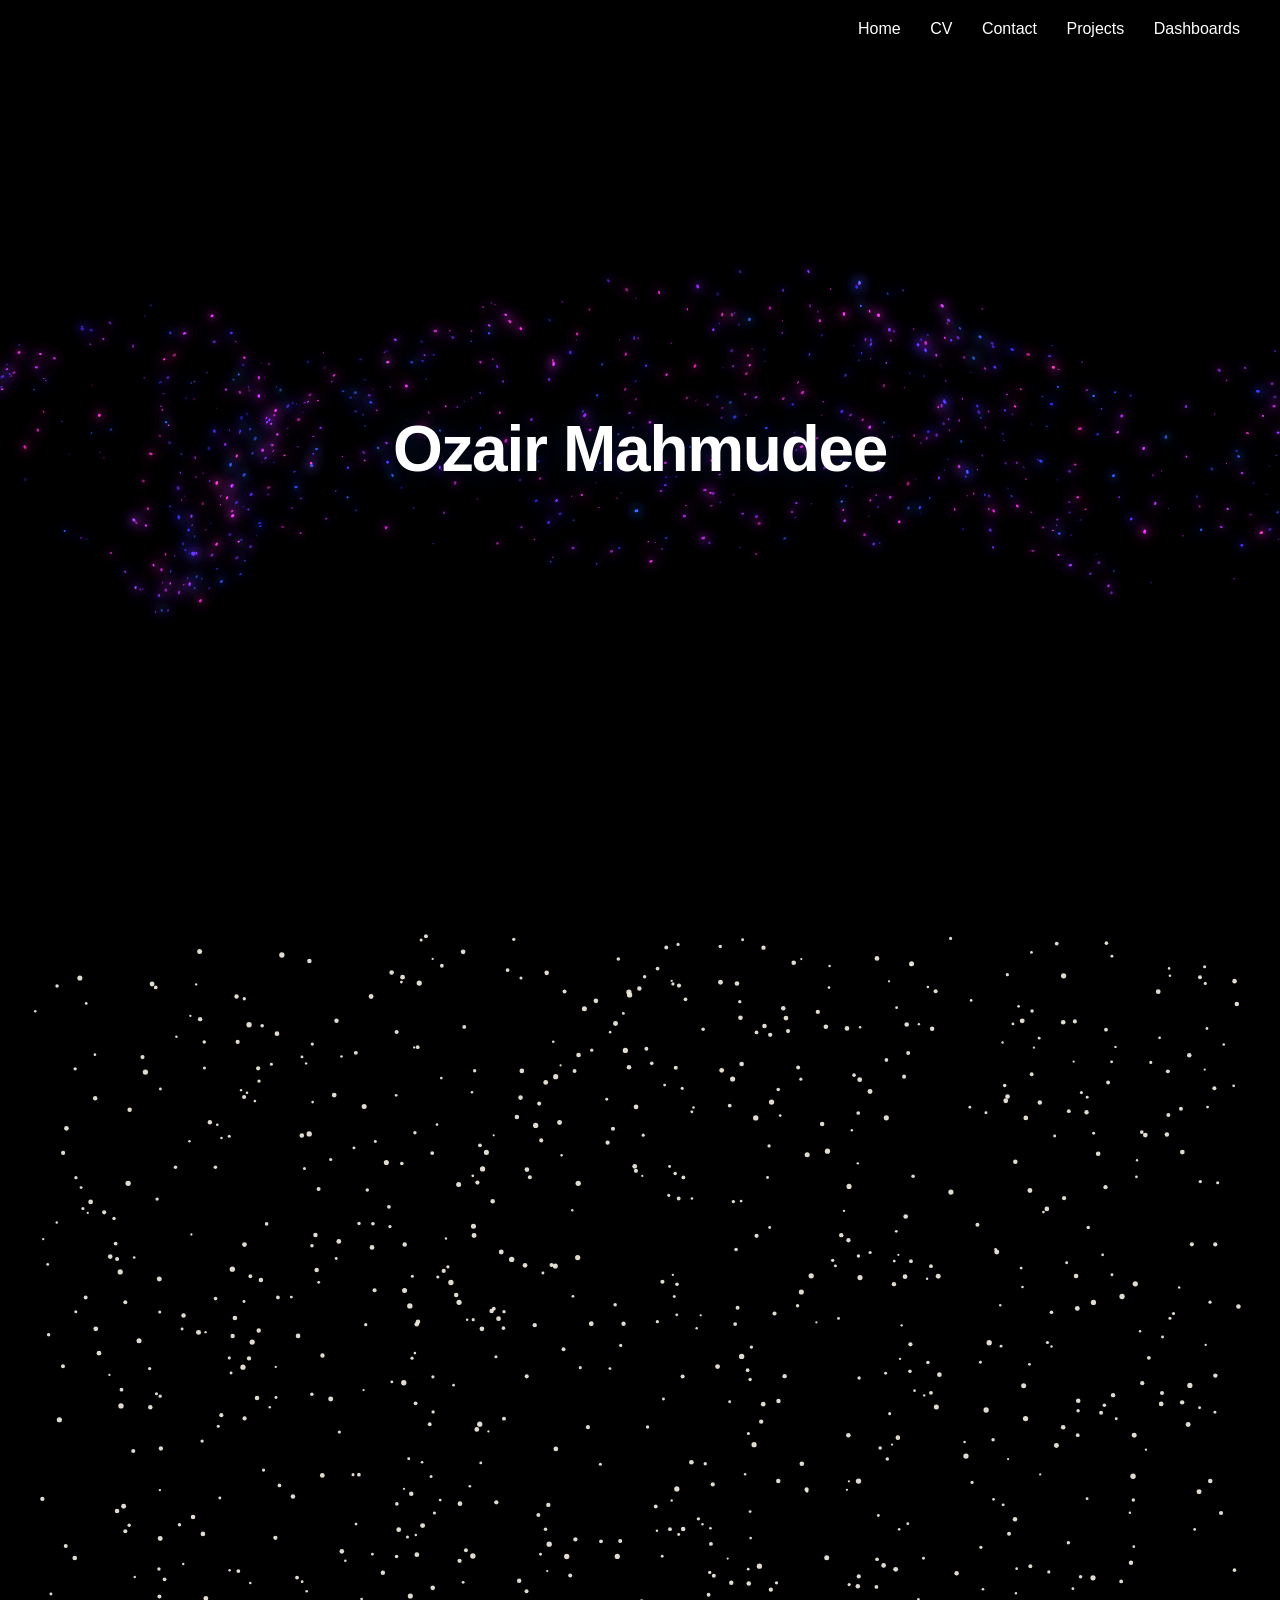
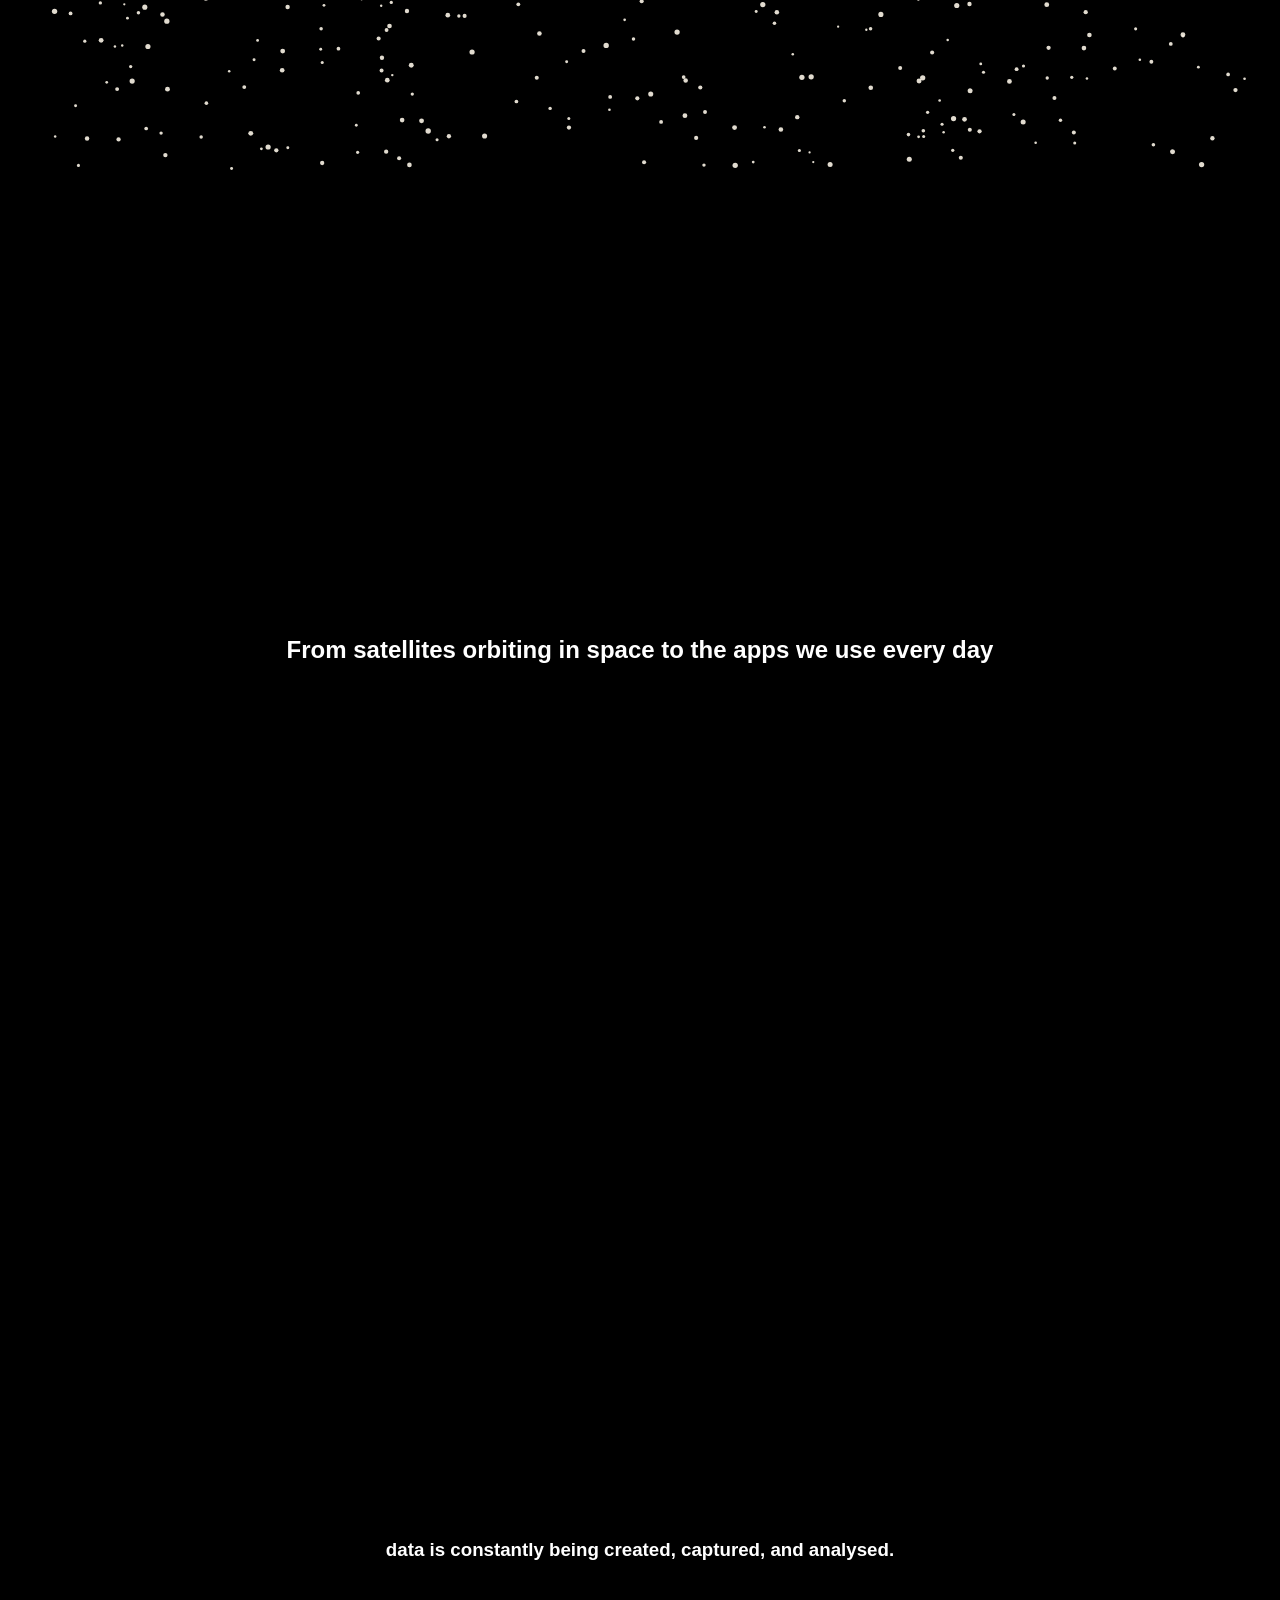
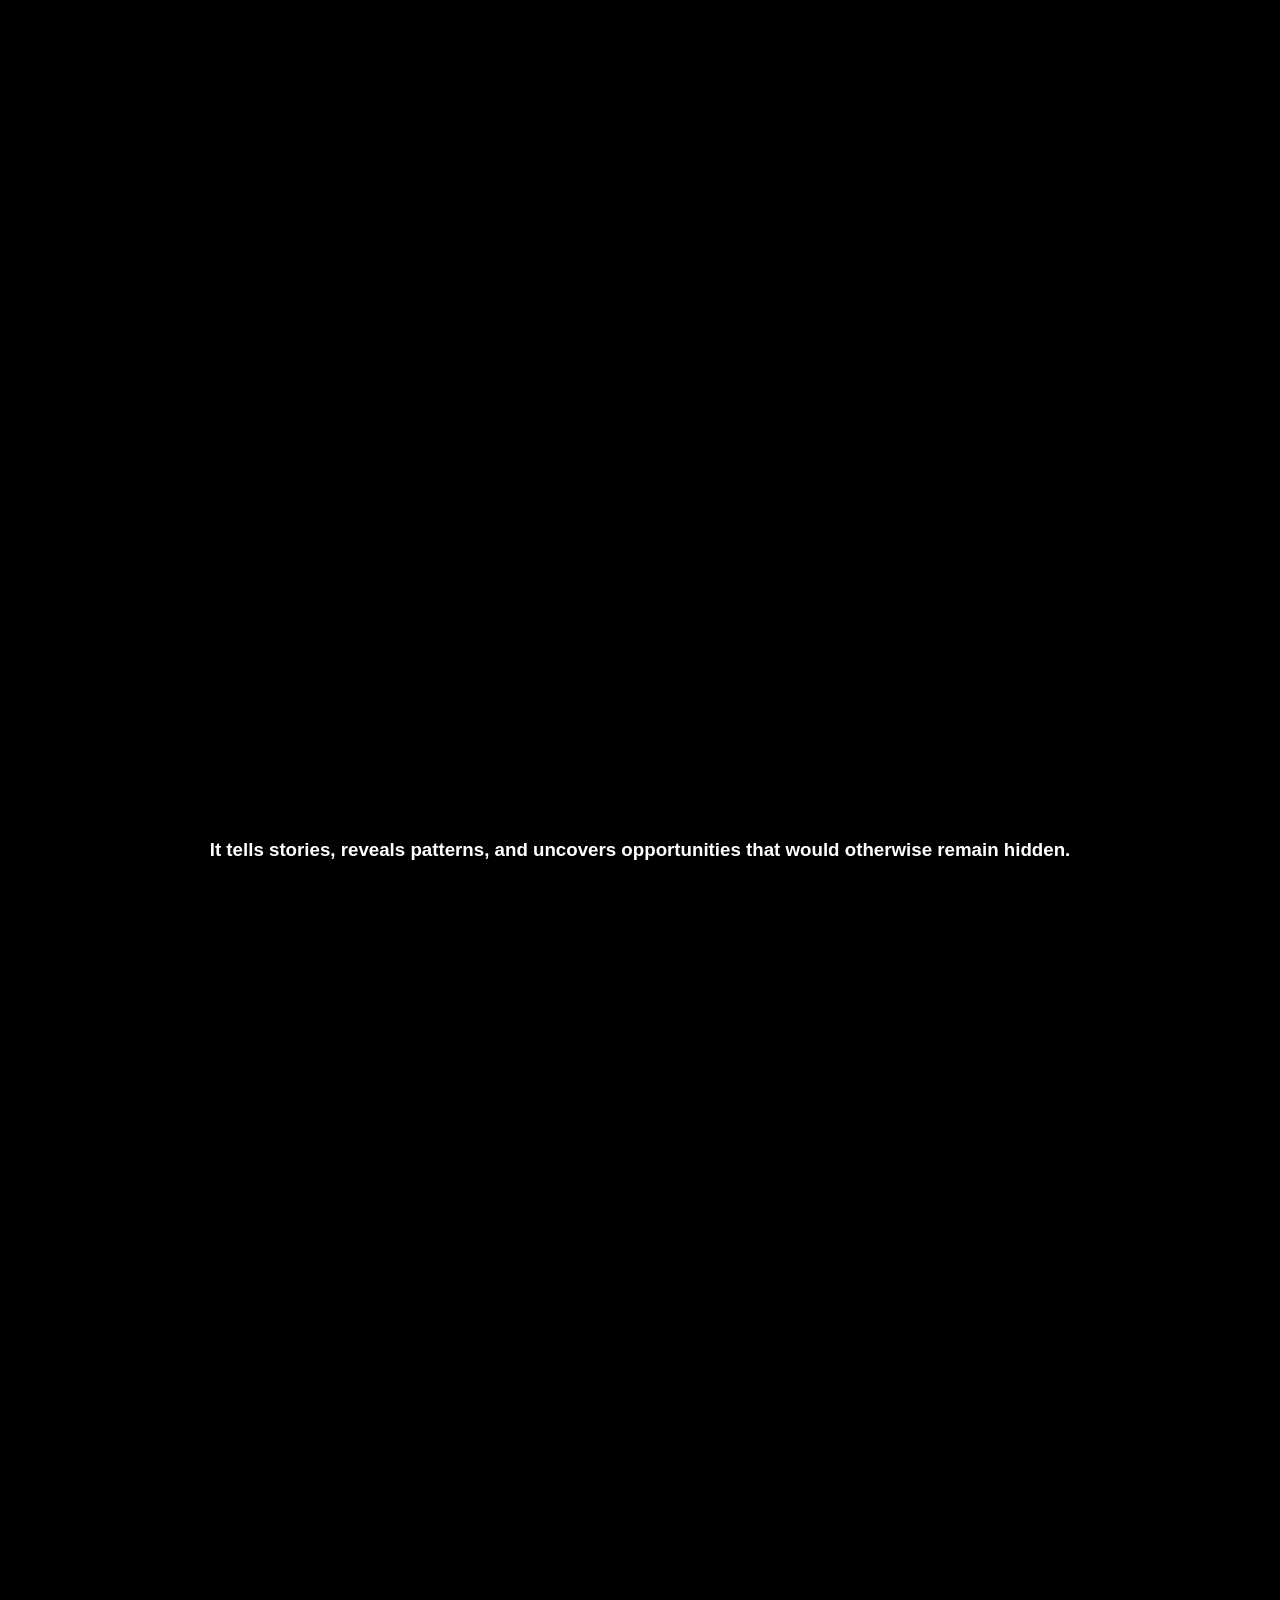
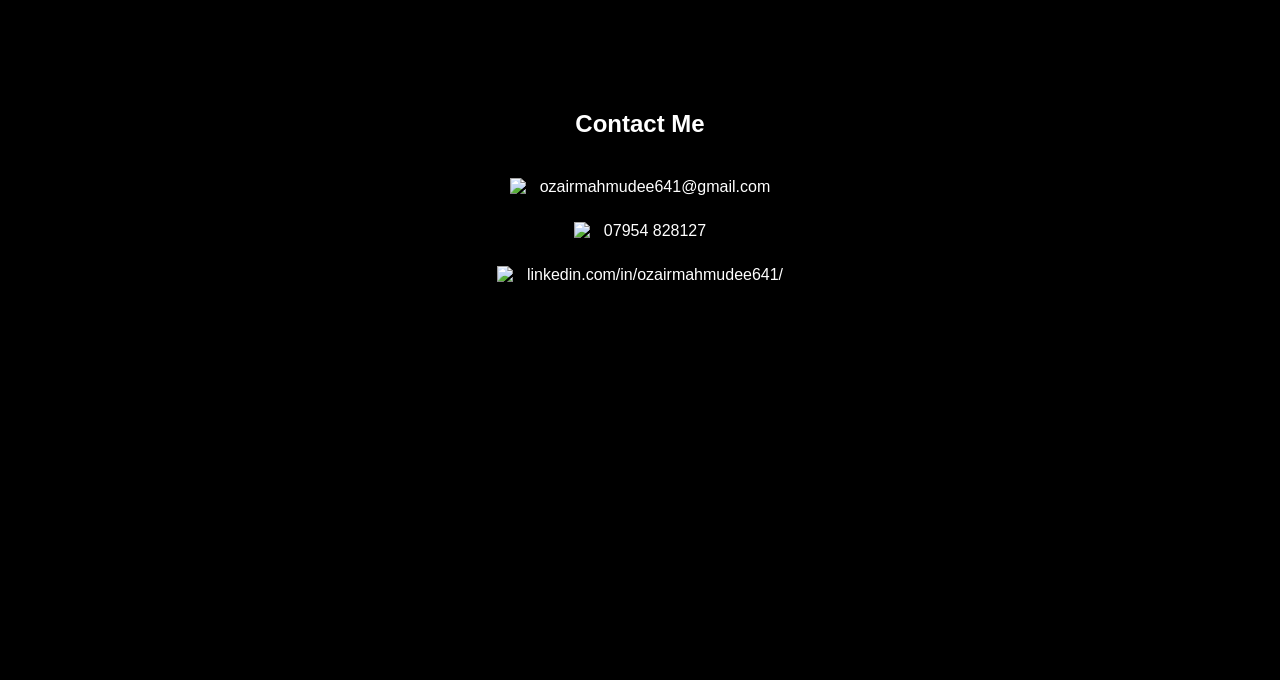
==== index.html @ aa8ff281 "Add files via upload" ====
<!DOCTYPE html>
<html lang="en">
<head>
  <meta charset="UTF-8">
  <title>Ozair Mahmudee | Data Analyst Portfolio</title>
  <meta name="viewport" content="width=device-width, initial-scale=1.0">
  <link rel="stylesheet" href="styles.css">
</head>
<body>

<nav class="navbar">
  <div class="nav-right">
    <a href="#top">Home</a>
    <a href="cv.html">CV</a>
    <a href="#contact">Contact</a>
    <a href="projects.html">Projects</a>
    <a href="dashboard.html">Dashboards</a>
  </div>
</nav>

<section class="hero" id="top">
  <canvas id="vortex-canvas" class="vortex-canvas" aria-hidden="true"></canvas>
  <div class="hero-content">
    <h1>Ozair Mahmudee</h1>
  </div>
</section>

<section id="technology">
  <div class="tech-background">
    <div class="progress-bar">
      <div class="progress-bar-inner"></div>
    </div>
  </div>

  <div class="tech-intro">
    <h2>From satellites orbiting in space to the apps we use every day</h2>
  </div>

  <div class="tech-part1">
    <h3>data is constantly being created, captured, and analysed.</h3>
  </div>

  <div class="tech-part2">
    <h3>It tells stories, reveals patterns, and uncovers opportunities that would otherwise remain hidden.</h3>
  </div>
</section>

<section id="contact" class="contact">
  <h2>Contact Me</h2>

  <div class="contact-row">
    <img src="images/gmail-icon.svg" alt="Email">
    <p><a href="mailto:ozairmahmudee641@gmail.com">ozairmahmudee641@gmail.com</a></p>
  </div>
  <div class="contact-row">
    <img src="images/accept-call-icon.svg" alt="Phone">
    <p><a href="tel:07954828127">07954 828127</a></p>
  </div>
  <div class="contact-row">
    <img src="images/linkedin-app-icon.svg" alt="LinkedIn">
    <p><a href="https://www.linkedin.com/in/ozairmahmudee641/" target="_blank">linkedin.com/in/ozairmahmudee641/</a></p>
  </div>
</section>

<!--  THANK YOU     -->
<!--<section class="end">
  <h2>Thank You!</h2>
</section>-->

<script src="vortex-hero.js"></script>
<script src="technology-particles.js"></script>
</body>
</html>
---- styles.css ----
body {
  margin: 0;
  font-family: Arial, sans-serif;
  background: black;
  color: white;
  overflow-x: hidden;
}

.hero, .end {
  height: 100vh;
  display: flex;
  align-items: center;
  justify-content: center;
}

.hero {
  position: relative;
  overflow: hidden;
  background: #000;
}

.hero-content {
  position: relative;
  z-index: 2;
  text-align: center;
  padding: 0 24px;
}

.hero h1 {
  margin: 0;
  font-size: clamp(2.2rem, 5vw, 5rem);
  line-height: 1.05;
  letter-spacing: -0.02em;
  text-shadow: 0 0 30px rgba(0, 94, 255, 0.18);
}

.vortex-canvas {
  position: absolute;
  inset: 0;
  width: 100%;
  height: 100%;
  display: block;
  z-index: 1;
}

#technology {
  position: relative;
  height: 400vh;
}

.tech-background {
  position: sticky;
  top: 0;
  height: 100vh;
}

canvas {
  position: absolute;
  inset: 0;
}

.tech-intro,
.tech-part1,
.tech-part2 {
  height: 100vh;
  display: flex;
  align-items: center;
  justify-content: center;
  text-align: center;
  padding: 0 24px;
}

.tech-intro h2,
.tech-part1 h3,
.tech-part2 h3,
.contact h2,
.end h2 {
  max-width: 1000px;
}

.navbar {
  position: fixed;
  top: 20px;
  right: 40px;
  z-index: 1000;
}

.nav-right a {
  margin-left: 25px;
  color: white;
  text-decoration: none;
  font-weight: 500;
  transition: opacity 0.25s ease;
}

.nav-right a:hover {
  opacity: 0.7;
}

.contact {
  min-height: 100vh;
  display: flex;
  flex-direction: column;
  justify-content: center;
  align-items: center;
  gap: 14px;
  text-align: center;
  padding: 40px 24px;
}

.contact p {
  margin: 0;
}

.contact-row {
  display: flex;
  align-items: center;
  justify-content: center;
  gap: 12px;
  margin: 6px 0;
}

.contact-row img {
  width: 18px;
  height: 18px;
  object-fit: contain;
  display: block;
  flex-shrink: 0;
}

.contact-row img:hover {
  transform: scale(1.08);
  transition: transform 0.2s ease;
}

.contact-row a {
  color: white;
  text-decoration: none;
  transition: color 0.2s ease;
}

.contact-row a:hover {
  color: #00bcd4;
}

.hero.cv-hero {
  height: 100vh;
  display: flex;
  flex-direction: column;
  align-items: center;
  justify-content: center;
  text-align: center;
}

.hero.cv-hero h1 {
  margin: 0 0 24px 0;
}

.cv-link {
  margin-top: 25px;
}

.cv-link a {
  display: inline-block;
  color: white;
  text-decoration: none;
  border: 1px solid white;
  padding: 12px 26px;
  border-radius: 6px;
  font-size: 16px;
  transition: all 0.3s ease;
}

.cv-link a:hover {
  background: white;
  color: black;
}

.featured-project {
  grid-column: span 2;
}

.impact {
  color: #00bcd4;
  font-size: 13px;
  margin-bottom: 20px;
}

.view-btn {
  margin-top: 10px;
  padding: 10px 18px;
  background: transparent;
  border: 1px solid #00bcd4;
  color: #00bcd4;
  border-radius: 6px;
  cursor: pointer;
  transition: 0.3s;
}

.view-btn:hover {
  background: #00bcd4;
  color: black;
}

.modal {
  display: none;
  position: fixed;
  z-index: 2000;
  left: 0;
  top: 0;
  width: 100%;
  height: 100%;
  background: rgba(0,0,0,0.95);
  justify-content: center;
  align-items: center;
}

.modal-content {
  max-width: 80%;
  max-height: 80%;
  border-radius: 10px;
}

.close {
  position: absolute;
  top: 30px;
  right: 50px;
  font-size: 40px;
  color: white;
  cursor: pointer;
}

.modal-arrow {
  position: absolute;
  top: 50%;
  transform: translateY(-50%);
  background: transparent;
  border: none;
  color: rgb(255, 255, 255);
  font-size: 50px;
  cursor: pointer;
  padding: 20px;
}

.modal-arrow.left {
  left: 20px;
}

.modal-arrow.right {
  right: 20px;
}

.dashboard-preview img {
  width: 60%;
  height: auto;
  object-fit: contain;
  display: block;
  margin: 0 auto;
  cursor: pointer;
}

.dashboard-preview img:hover {
  transform: scale(1.05);
  transition: 0.3s ease;
}

@media (max-width: 768px) {
  .navbar {
    top: 16px;
    right: 20px;
  }

  .nav-right a {
    margin-left: 16px;
    font-size: 14px;
  }

  .featured-project {
    grid-column: span 1;
  }

  .modal-content {
    max-width: 92%;
    max-height: 72%;
  }

  .modal-arrow {
    font-size: 38px;
    padding: 12px;
  }

  .close {
    top: 18px;
    right: 20px;
    font-size: 34px;
  }

  .dashboard-preview img {
    width: 78%;
  }

  .project-cover {
  width: 100%;
  height: 220px;
  object-fit: cover;
  border-radius: 10px;
  margin-bottom: 16px;
  border: 1px solid #1f1f1f;
  display: block;
}

.view-btn {
  background: transparent;
  border: 1px solid #00bcd4;
  color: #00bcd4;
  padding: 10px 16px;
  border-radius: 8px;
  font-size: 14px;
  cursor: pointer;
  transition: 0.3s ease;
}

.view-btn:hover {
  background: #00bcd4;
  color: #0a0a0a;
}

.modal {
  display: none;
  position: fixed;
  z-index: 9999;
  inset: 0;
  background: rgba(0, 0, 0, 0.92);
  justify-content: center;
  align-items: center;
  flex-direction: column;
  padding: 30px;
}

.modal-content {
  max-width: 90%;
  max-height: 80vh;
  border-radius: 12px;
  box-shadow: 0 0 30px rgba(0,0,0,0.5);
}

.close {
  position: absolute;
  top: 20px;
  right: 30px;
  font-size: 42px;
  color: white;
  cursor: pointer;
}

.modal-arrow {
  position: absolute;
  top: 50%;
  transform: translateY(-50%);
  background: rgba(255,255,255,0.08);
  color: white;
  border: none;
  font-size: 34px;
  padding: 12px 18px;
  cursor: pointer;
  border-radius: 10px;
}

.modal-arrow.left {
  left: 30px;
}

.modal-arrow.right {
  right: 30px;
}


}
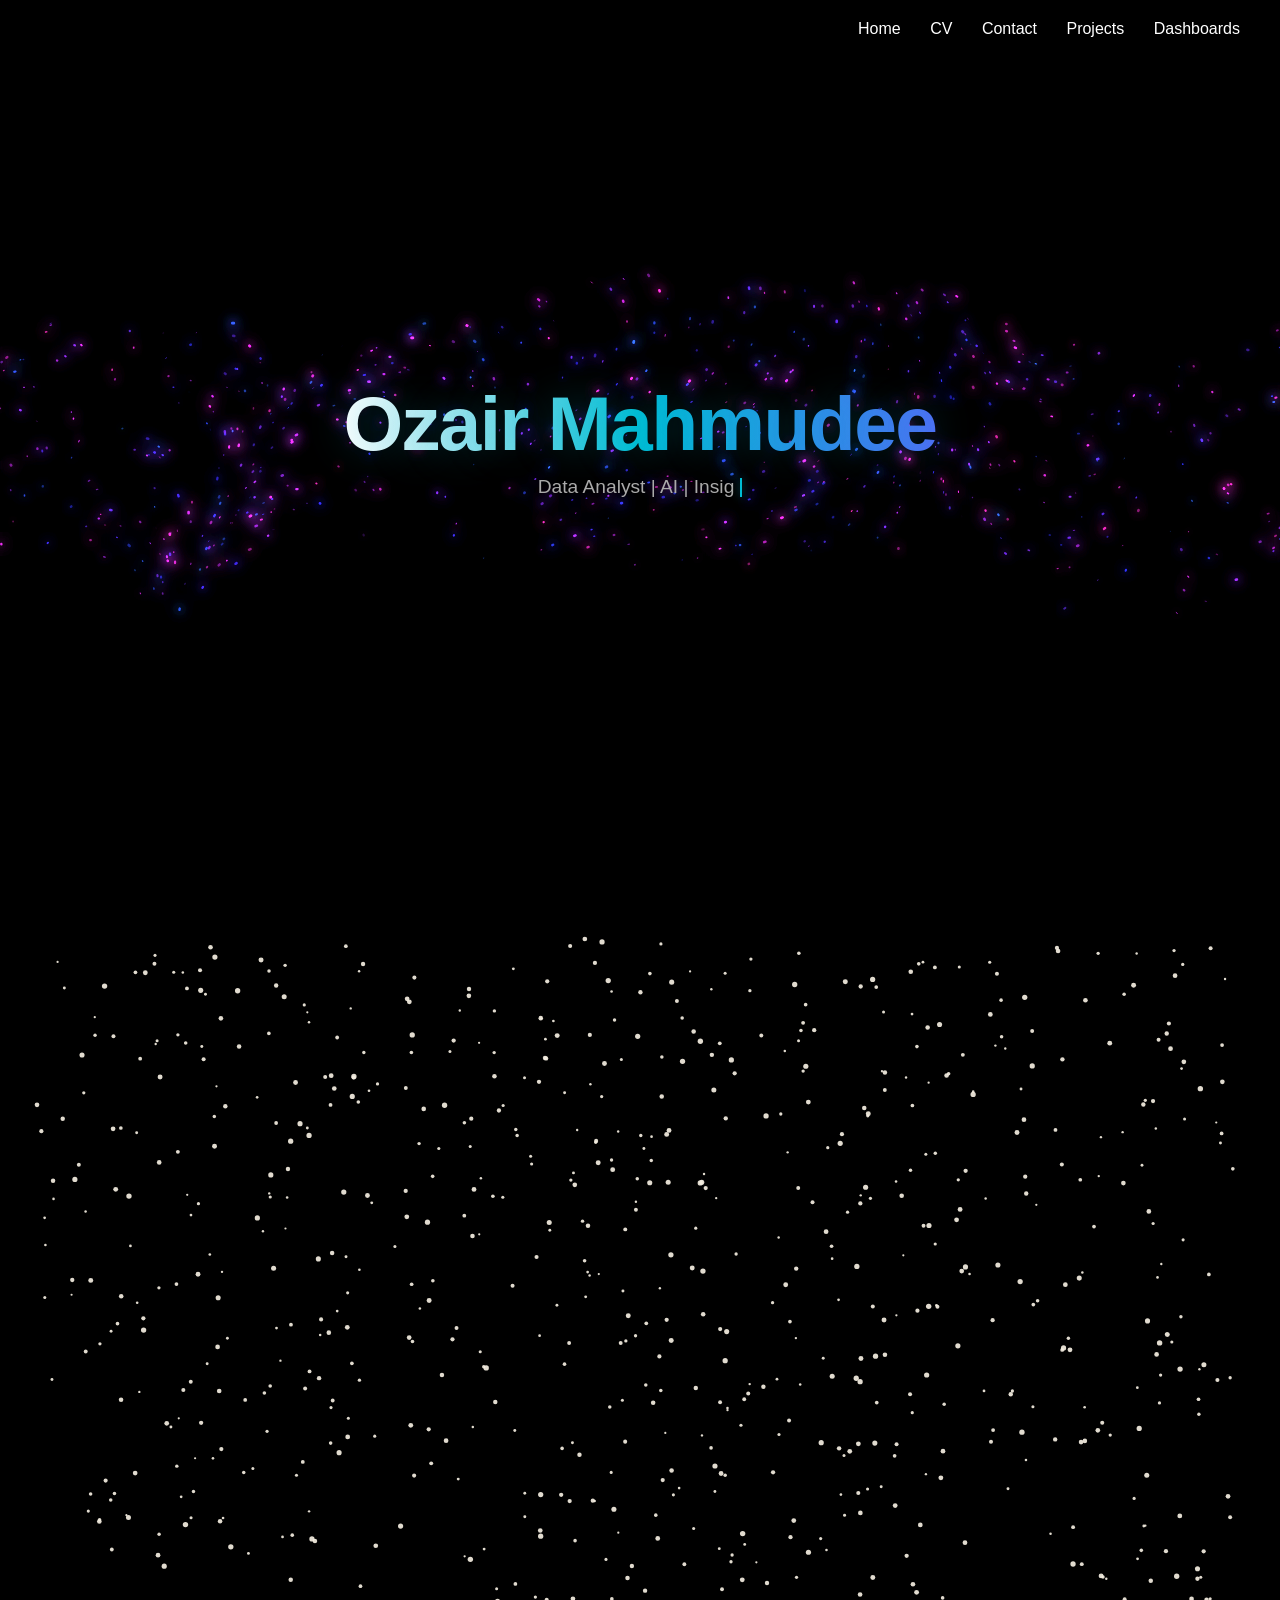
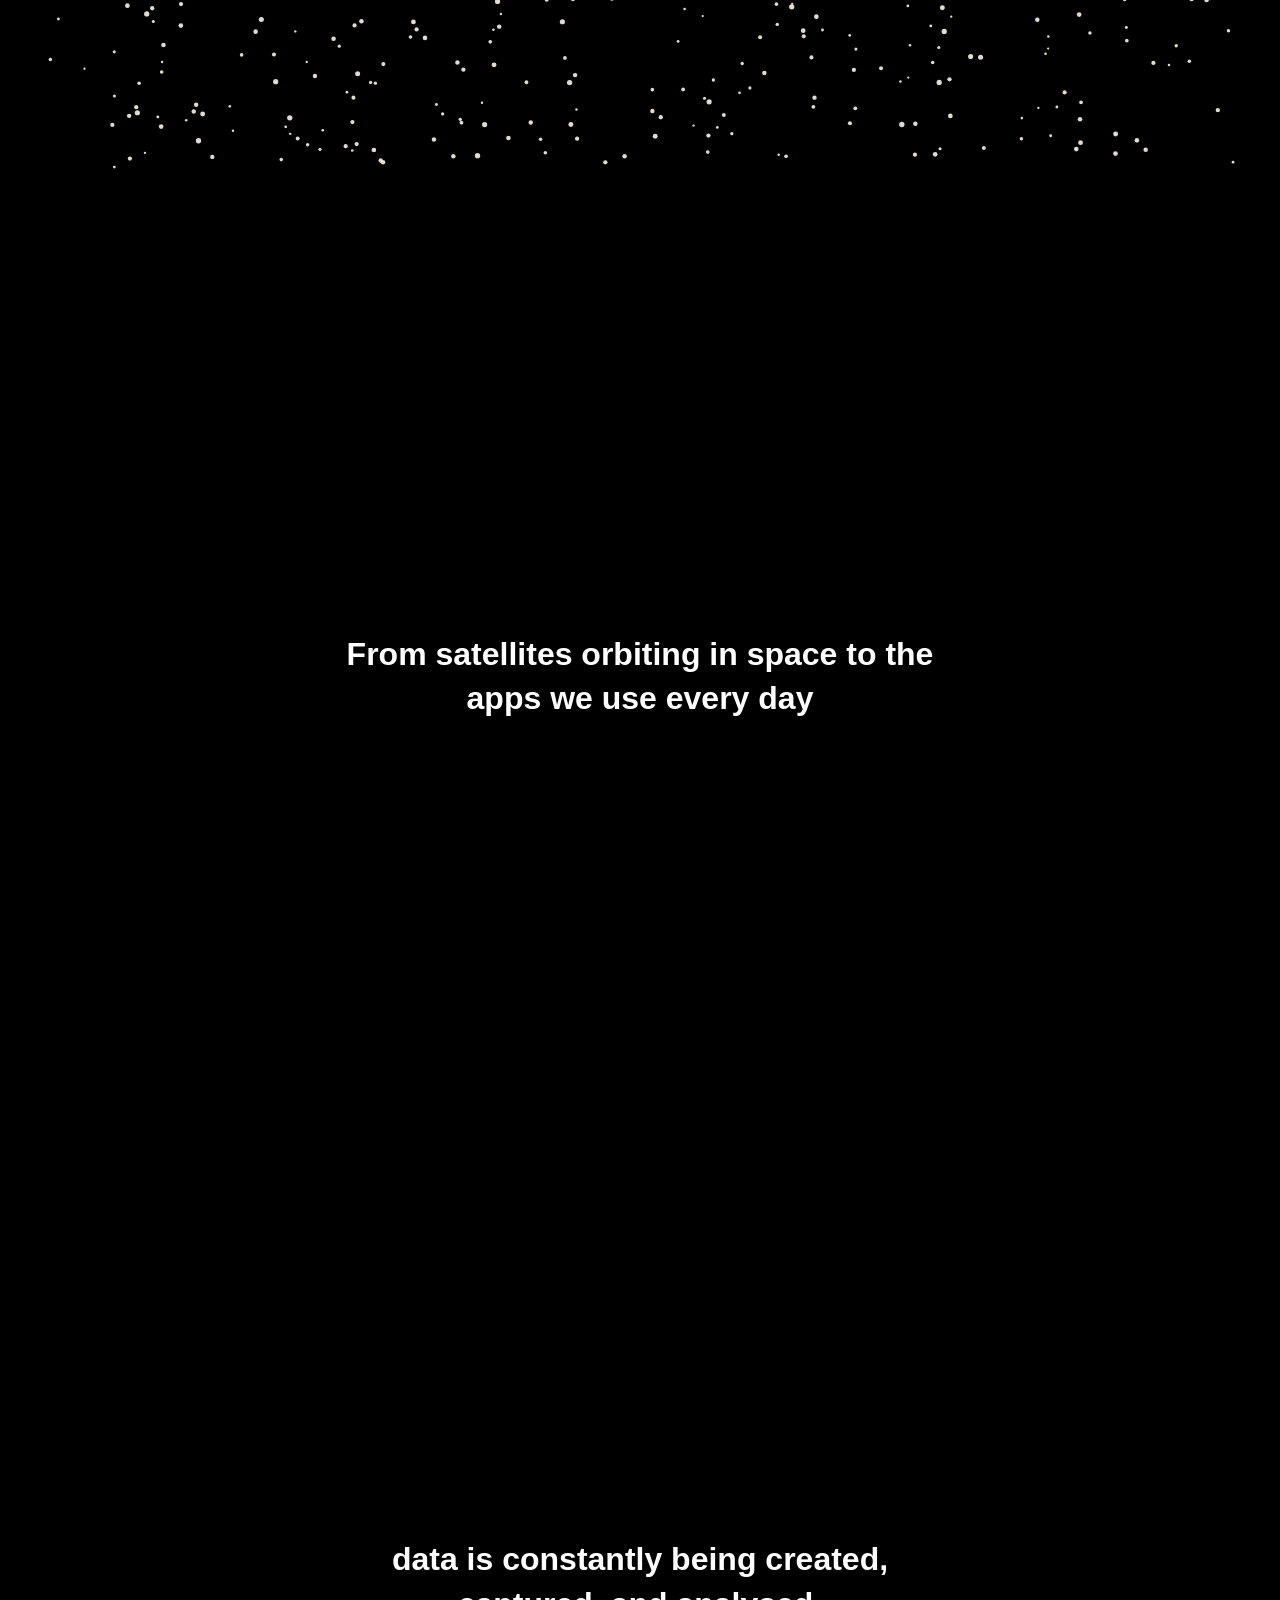
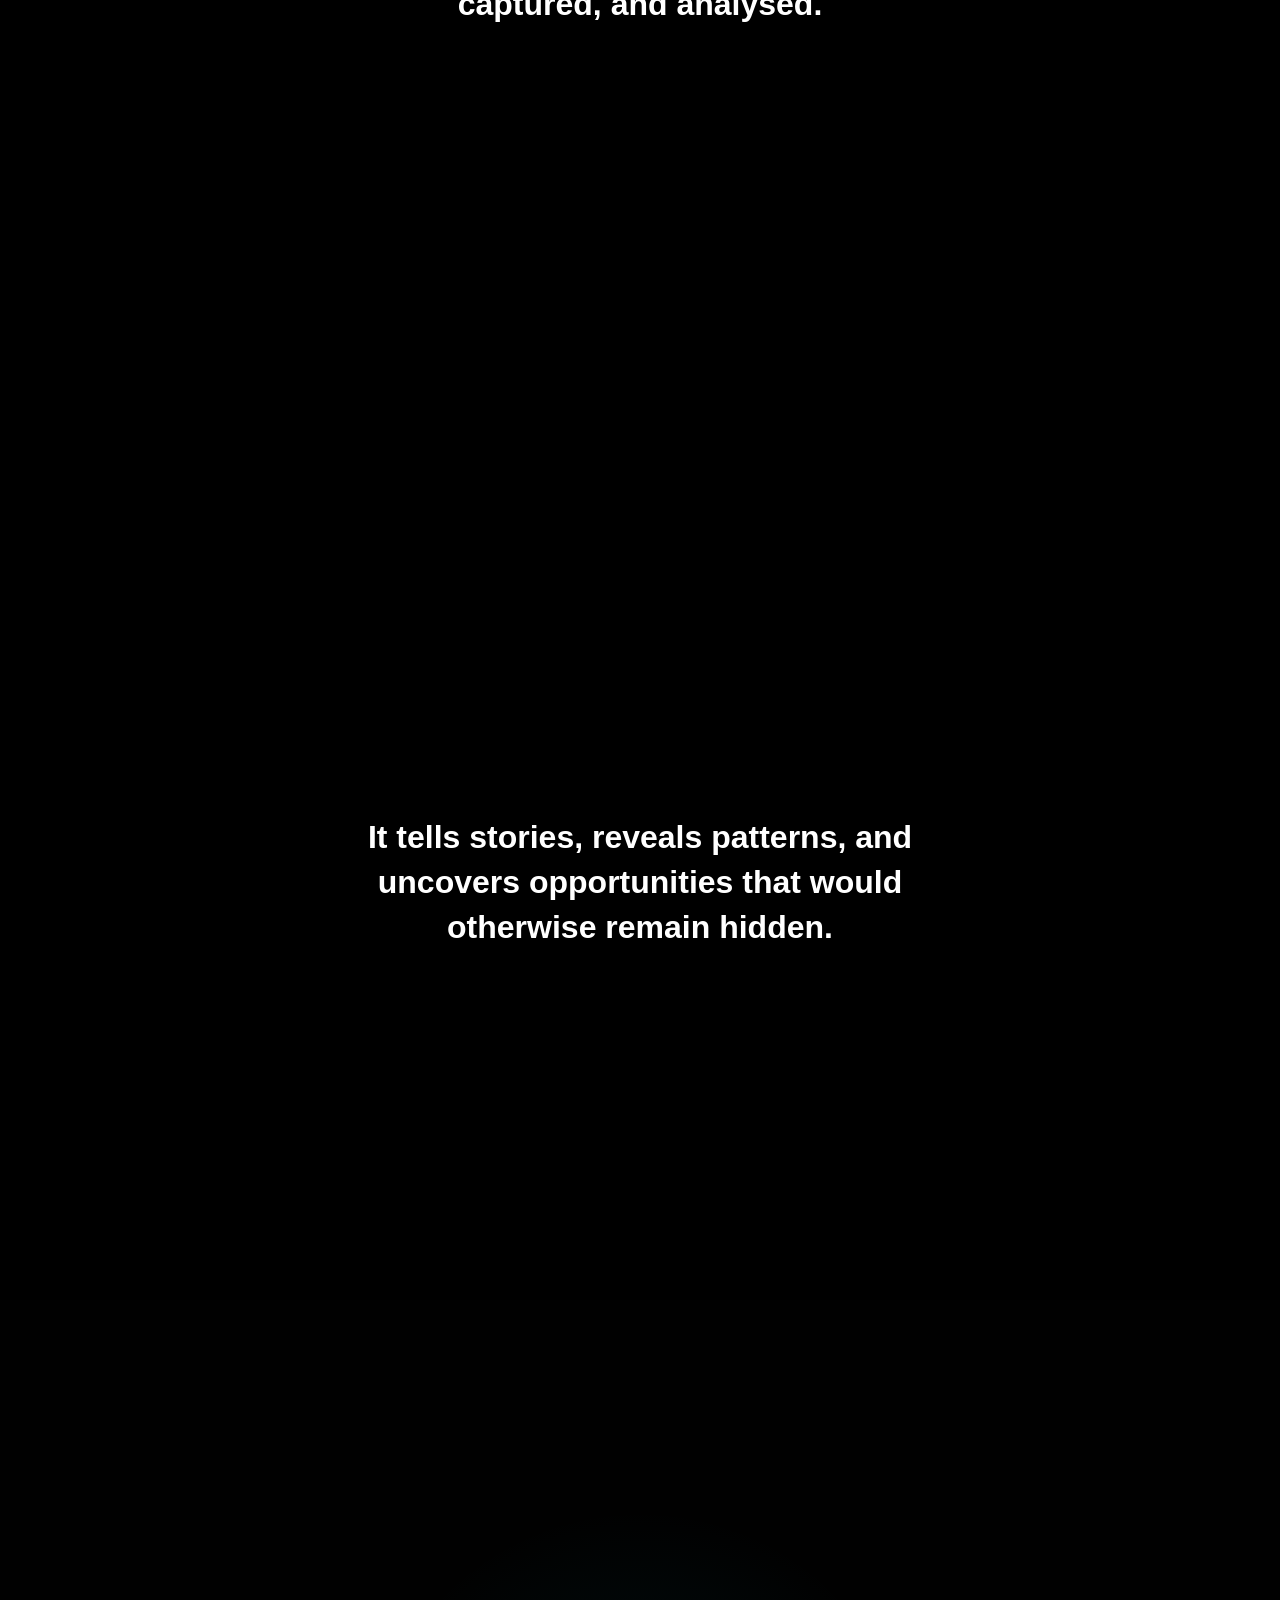
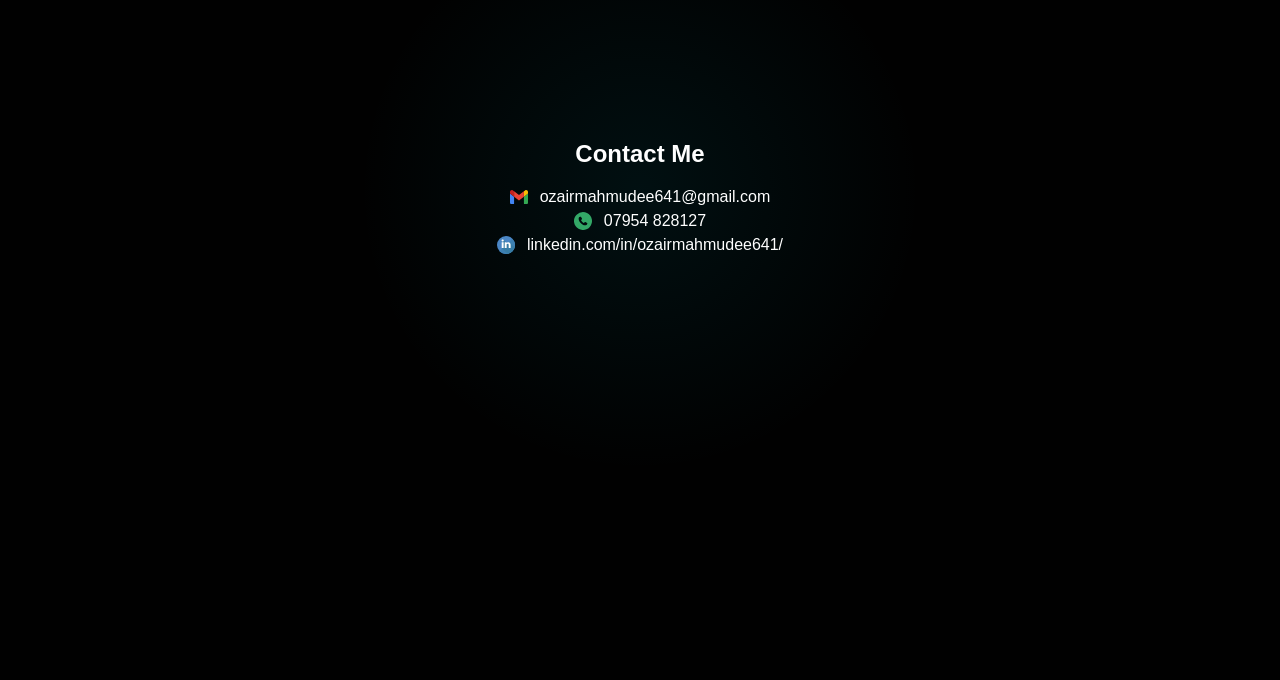
==== commit 5baac5ca: "Update dashboard intro page and navigation" ====
--- a/index.html
+++ b/index.html
@@ -6,6 +6,48 @@
   <meta name="viewport" content="width=device-width, initial-scale=1.0">
   <link rel="stylesheet" href="styles.css">
 </head>
+<script>
+document.addEventListener("DOMContentLoaded", function () {
+  const container = document.getElementById("stars-bg");
+  if (!container) return;
+
+  function createShootingStar() {
+    const star = document.createElement("div");
+    star.className = "shooting-star";
+
+    star.style.top = Math.random() * 65 + "%";
+    star.style.left = Math.random() * 100 + "%";
+
+    container.appendChild(star);
+
+    star.animate(
+      [
+        {
+          transform: "translate3d(0, 0, 0) rotate(45deg)",
+          opacity: 0
+        },
+        {
+          transform: "translate3d(40px, 40px, 0) rotate(45deg)",
+          opacity: 1,
+          offset: 0.15
+        },
+        {
+          transform: "translate3d(420px, 420px, 0) rotate(45deg)",
+          opacity: 0
+        }
+      ],
+      {
+        duration: 1300,
+        easing: "ease-out"
+      }
+    );
+
+    setTimeout(() => star.remove(), 1400);
+  }
+
+  setInterval(createShootingStar, 1800);
+});
+</script>
 <body>
 
 <nav class="navbar">
@@ -14,14 +56,18 @@
     <a href="cv.html">CV</a>
     <a href="#contact">Contact</a>
     <a href="projects.html">Projects</a>
-    <a href="dashboard.html">Dashboards</a>
+    <a href="day.html">Dashboards</a>
   </div>
 </nav>
+
+
 
 <section class="hero" id="top">
   <canvas id="vortex-canvas" class="vortex-canvas" aria-hidden="true"></canvas>
   <div class="hero-content">
     <h1>Ozair Mahmudee</h1>
+    <p class="subtitle">
+  <span id="typing-text"></span><span class="cursor"></span>
   </div>
 </section>
 
@@ -46,21 +92,52 @@
 </section>
 
 <section id="contact" class="contact">
-  <h2>Contact Me</h2>
+  
+  <!-- BACKGROUND -->
+  <div id="stars-bg"></div>
 
-  <div class="contact-row">
-    <img src="images/gmail-icon.svg" alt="Email">
-    <p><a href="mailto:ozairmahmudee641@gmail.com">ozairmahmudee641@gmail.com</a></p>
+  <!-- CONTENT -->
+  <div class="contact-content">
+    <h2>Contact Me</h2>
+
+    <div class="contact-row">
+      <img src="images/gmail-icon.svg" alt="Email">
+      <p><a href="mailto:ozairmahmudee641@gmail.com">ozairmahmudee641@gmail.com</a></p>
+    </div>
+
+    <div class="contact-row">
+      <img src="images/accept-call-icon.svg" alt="Phone">
+      <p><a href="tel:07954828127">07954 828127</a></p>
+    </div>
+
+    <div class="contact-row">
+      <img src="images/linkedin-app-icon.svg" alt="LinkedIn">
+      <p><a href="https://www.linkedin.com/in/ozairmahmudee641/" target="_blank">
+        linkedin.com/in/ozairmahmudee641/
+      </a></p>
+    </div>
   </div>
-  <div class="contact-row">
-    <img src="images/accept-call-icon.svg" alt="Phone">
-    <p><a href="tel:07954828127">07954 828127</a></p>
-  </div>
-  <div class="contact-row">
-    <img src="images/linkedin-app-icon.svg" alt="LinkedIn">
-    <p><a href="https://www.linkedin.com/in/ozairmahmudee641/" target="_blank">linkedin.com/in/ozairmahmudee641/</a></p>
-  </div>
+
 </section>
+
+<script>
+document.addEventListener("DOMContentLoaded", function () {
+  const text = "Data Analyst | AI | Insights";
+  const typingElement = document.getElementById("typing-text");
+
+  let index = 0;
+
+  function type() {
+    if (index < text.length) {
+      typingElement.textContent += text.charAt(index);
+      index++;
+      setTimeout(type, 60); // speed (lower = faster)
+    }
+  }
+
+  type();
+});
+</script>
 
 <!--  THANK YOU     -->
 <!--<section class="end">
--- a/styles.css
+++ b/styles.css
@@ -62,13 +62,111 @@
 .tech-intro,
 .tech-part1,
 .tech-part2 {
+  position: relative;
   height: 100vh;
-  display: flex;
-  align-items: center;
-  justify-content: center;
+}
+
+/* THIS IS THE KEY FIX */
+.tech-intro h2,
+.tech-part1 h3,
+.tech-part2 h3 {
+  position: absolute;
+  top: 50%;
+  left: 50%;
+  transform: translate(-50%, -50%); /* PERFECT CENTER */
+
+  max-width: 900px;
   text-align: center;
-  padding: 0 24px;
-}
+  z-index: 3;
+
+  font-size: 2rem;
+  line-height: 1.4;
+}
+
+.tech-intro h2 {
+  max-width: 700px;
+}
+
+.hero h1 {
+  margin: 0;
+  font-size: clamp(2.5rem, 6vw, 5.5rem);
+  font-weight: 700;
+  letter-spacing: -0.02em;
+
+  background: linear-gradient(90deg, #ffffff, #00bcd4, #4f6df5);
+  -webkit-background-clip: text;
+  -webkit-text-fill-color: transparent;
+
+  text-shadow: 0 0 40px rgba(0, 188, 212, 0.25);
+}
+
+
+.subtitle {
+  margin-top: 12px;
+  font-size: 1.2rem;
+  color: #aaa;
+  white-space: nowrap;
+}
+
+/* ONLY cursor blinks */
+.cursor {
+  display: inline-block;
+  width: 2px;
+  height: 1em;
+  background: #00bcd4;
+  margin-left: 6px;
+  vertical-align: middle;
+  animation: cursorBlink 0.8s infinite;
+  box-shadow: 0 0 8px rgba(0, 188, 212, 0.6);
+}
+
+@keyframes cursorBlink {
+  50% {
+    opacity: 0;
+  }
+}
+
+
+
+/* CV PAGE */
+
+.hero.cv-hero {
+  position: relative;
+  overflow: hidden;
+  background: #000;
+}
+
+#universe {
+  position: absolute;
+  inset: 0;
+  z-index: 1;
+  overflow: hidden;
+  pointer-events: none;
+}
+
+#universe::after {
+  content: "";
+  position: absolute;
+  inset: 0;
+  background: rgba(0, 0, 0, 0.45);
+}
+
+.cv-content {
+  position: relative;
+  z-index: 5;
+}
+
+.star0, .star1, .star2, .star3 {
+  position: absolute;
+  background: white;
+  border-radius: 50%;
+  box-shadow: 0 0 8px rgba(255,255,255,0.8);
+}
+
+.star0 { width: 1px; height: 1px; opacity: 0.5; }
+.star1 { width: 2px; height: 2px; opacity: 0.7; }
+.star2 { width: 3px; height: 3px; opacity: 0.9; }
+.star3 { width: 4px; height: 4px; opacity: 1; }
 
 .tech-intro h2,
 .tech-part1 h3,
@@ -77,6 +175,62 @@
 .end h2 {
   max-width: 1000px;
 }
+
+
+/*contact me */
+
+.contact {
+  position: relative;
+  min-height: 100vh;
+  display: flex;
+  align-items: center;
+  justify-content: center;
+  overflow: hidden;
+}
+
+/* CONTENT ABOVE STARS */
+.contact-content {
+  position: relative;
+  z-index: 5;
+  text-align: center;
+}
+
+/* BACKGROUND LAYER */
+#stars-bg {
+  position: absolute;
+  inset: 0;
+  z-index: 1;
+  overflow: hidden;
+  background: #020202;
+  pointer-events: none;
+}
+
+#stars-bg::after {
+  content: "";
+  position: absolute;
+  inset: 0;
+  background:
+    radial-gradient(circle at 50% 50%, rgba(0,188,212,0.08), transparent 35%),
+    rgba(0,0,0,0.45);
+  z-index: 2;
+}
+
+.contact-content {
+  position: relative;
+  z-index: 5;
+  text-align: center;
+}
+
+.shooting-star {
+  position: absolute;
+  width: 140px;
+  height: 2px;
+  border-radius: 999px;
+  background: linear-gradient(90deg, transparent, #7c4dff, #00bcd4, white);
+  filter: drop-shadow(0 0 8px rgba(124, 77, 255, 0.9));
+  opacity: 0;
+}
+
 
 .navbar {
   position: fixed;
@@ -374,5 +528,22 @@
   right: 30px;
 }
 
-
-}
+.dashboard-card img {
+  width: 100%;
+  height: 180px;
+  object-fit: contain; /* keeps full dashboard visible */
+  border-radius: 10px;
+  background: #0a0a0a;
+}
+
+.dashboard-preview img {
+  width: 70%;
+  border-radius: 12px;
+  transition: transform 0.35s ease, box-shadow 0.35s ease;
+}
+
+.dashboard-preview img:hover {
+  transform: scale(1.08);
+  box-shadow: 0 10px 30px rgba(0,0,0,0.4);
+}
+}
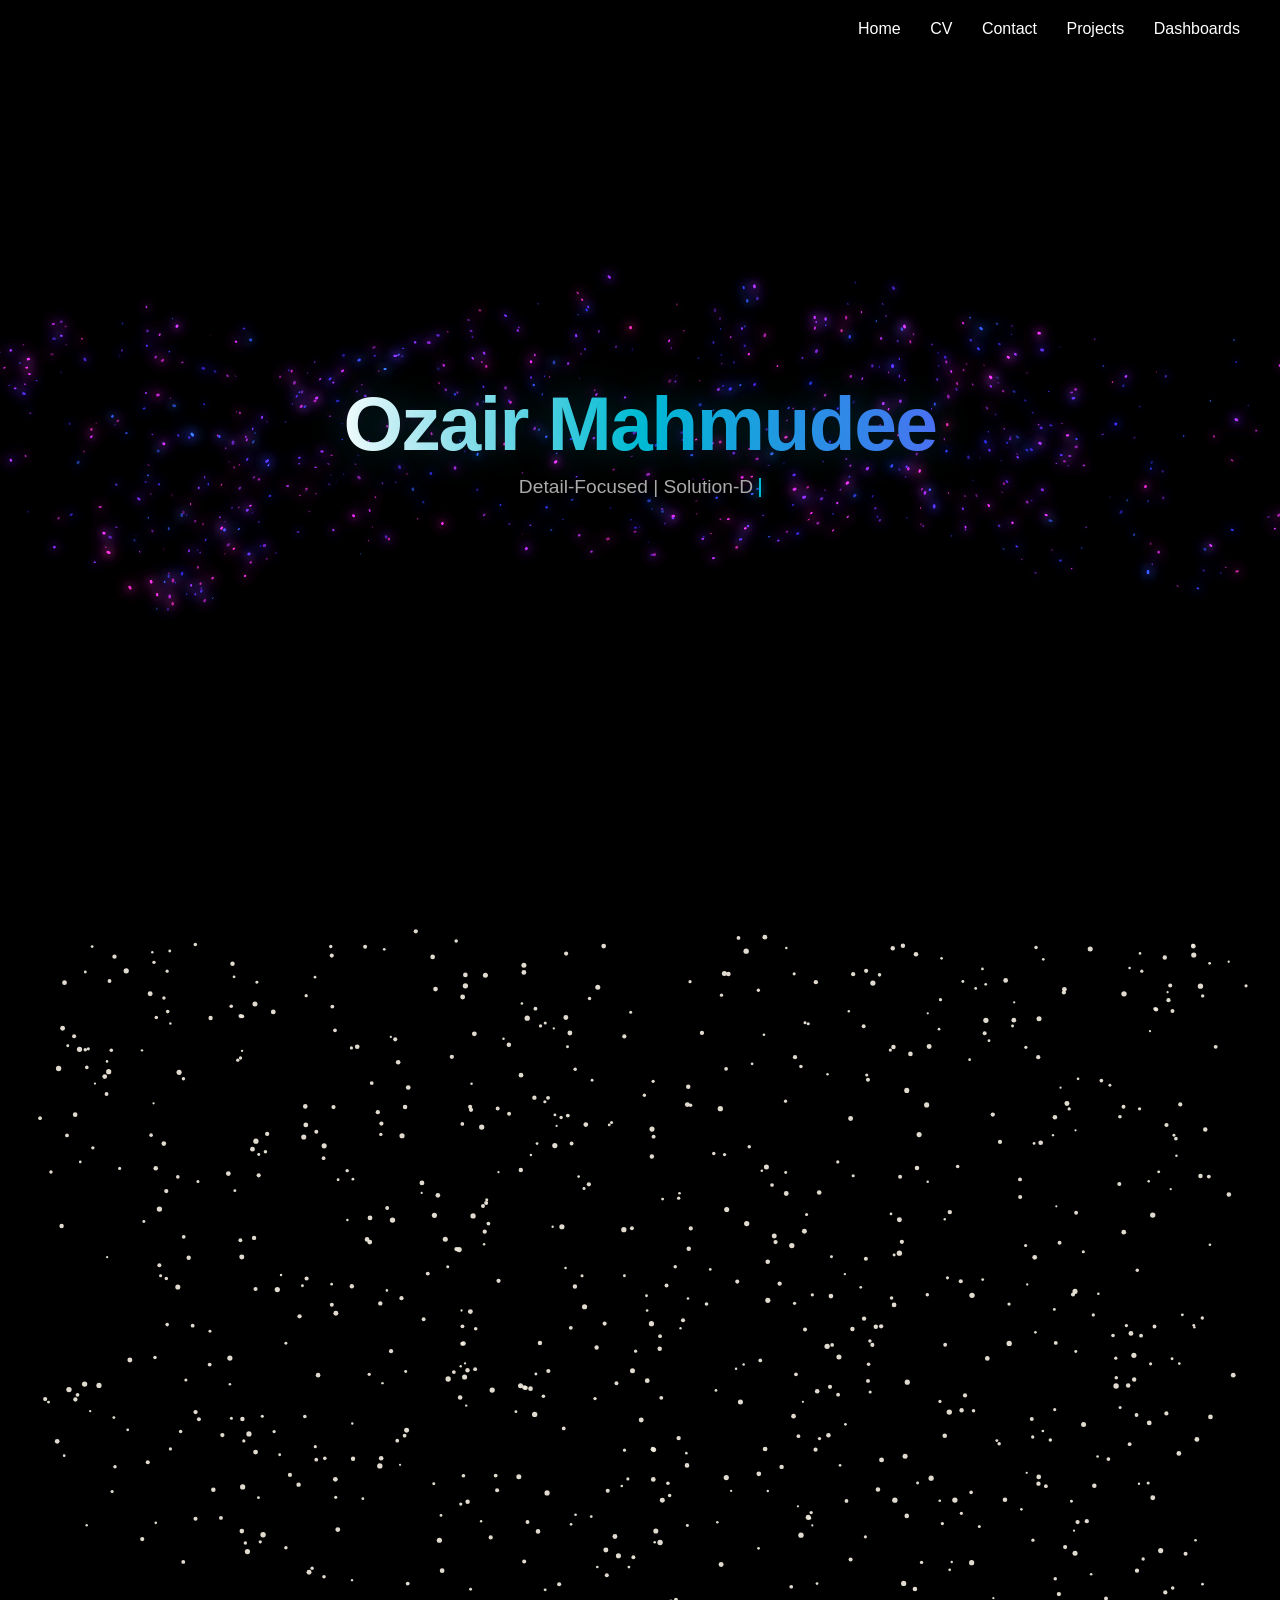
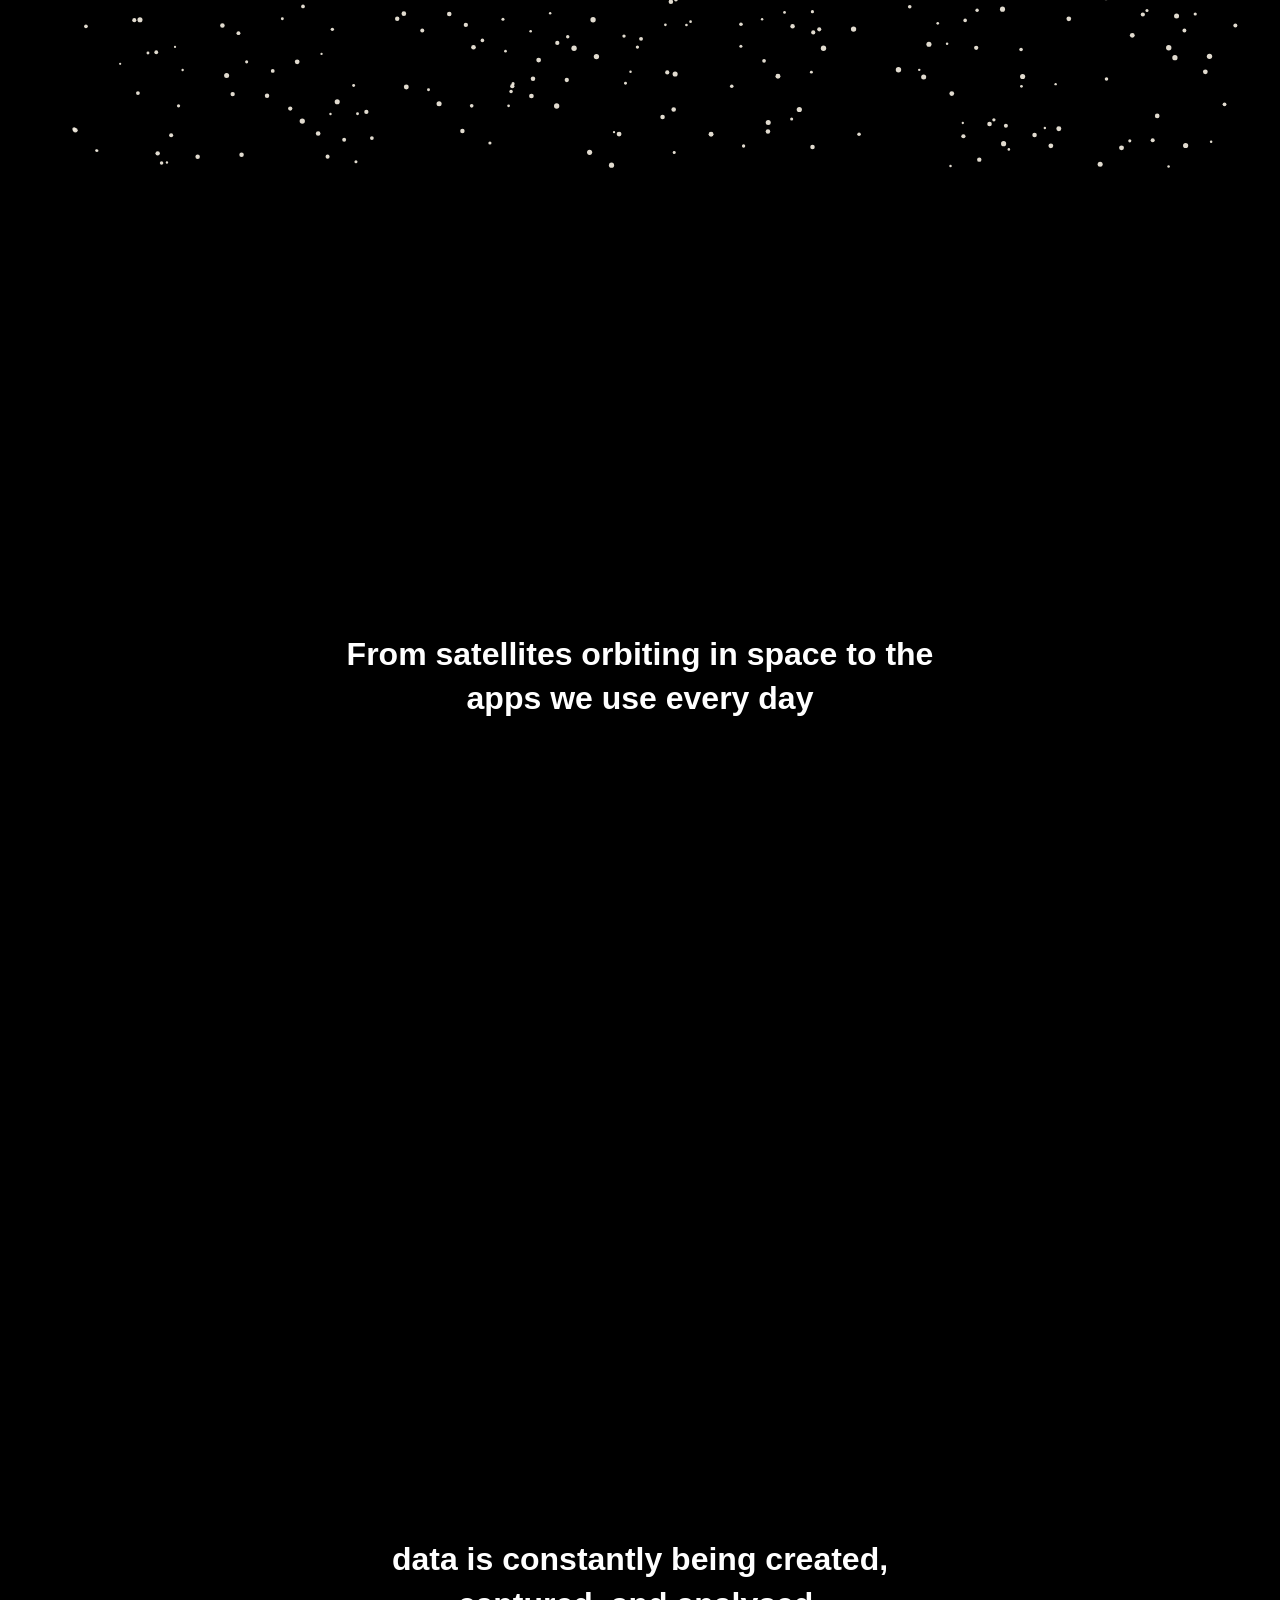
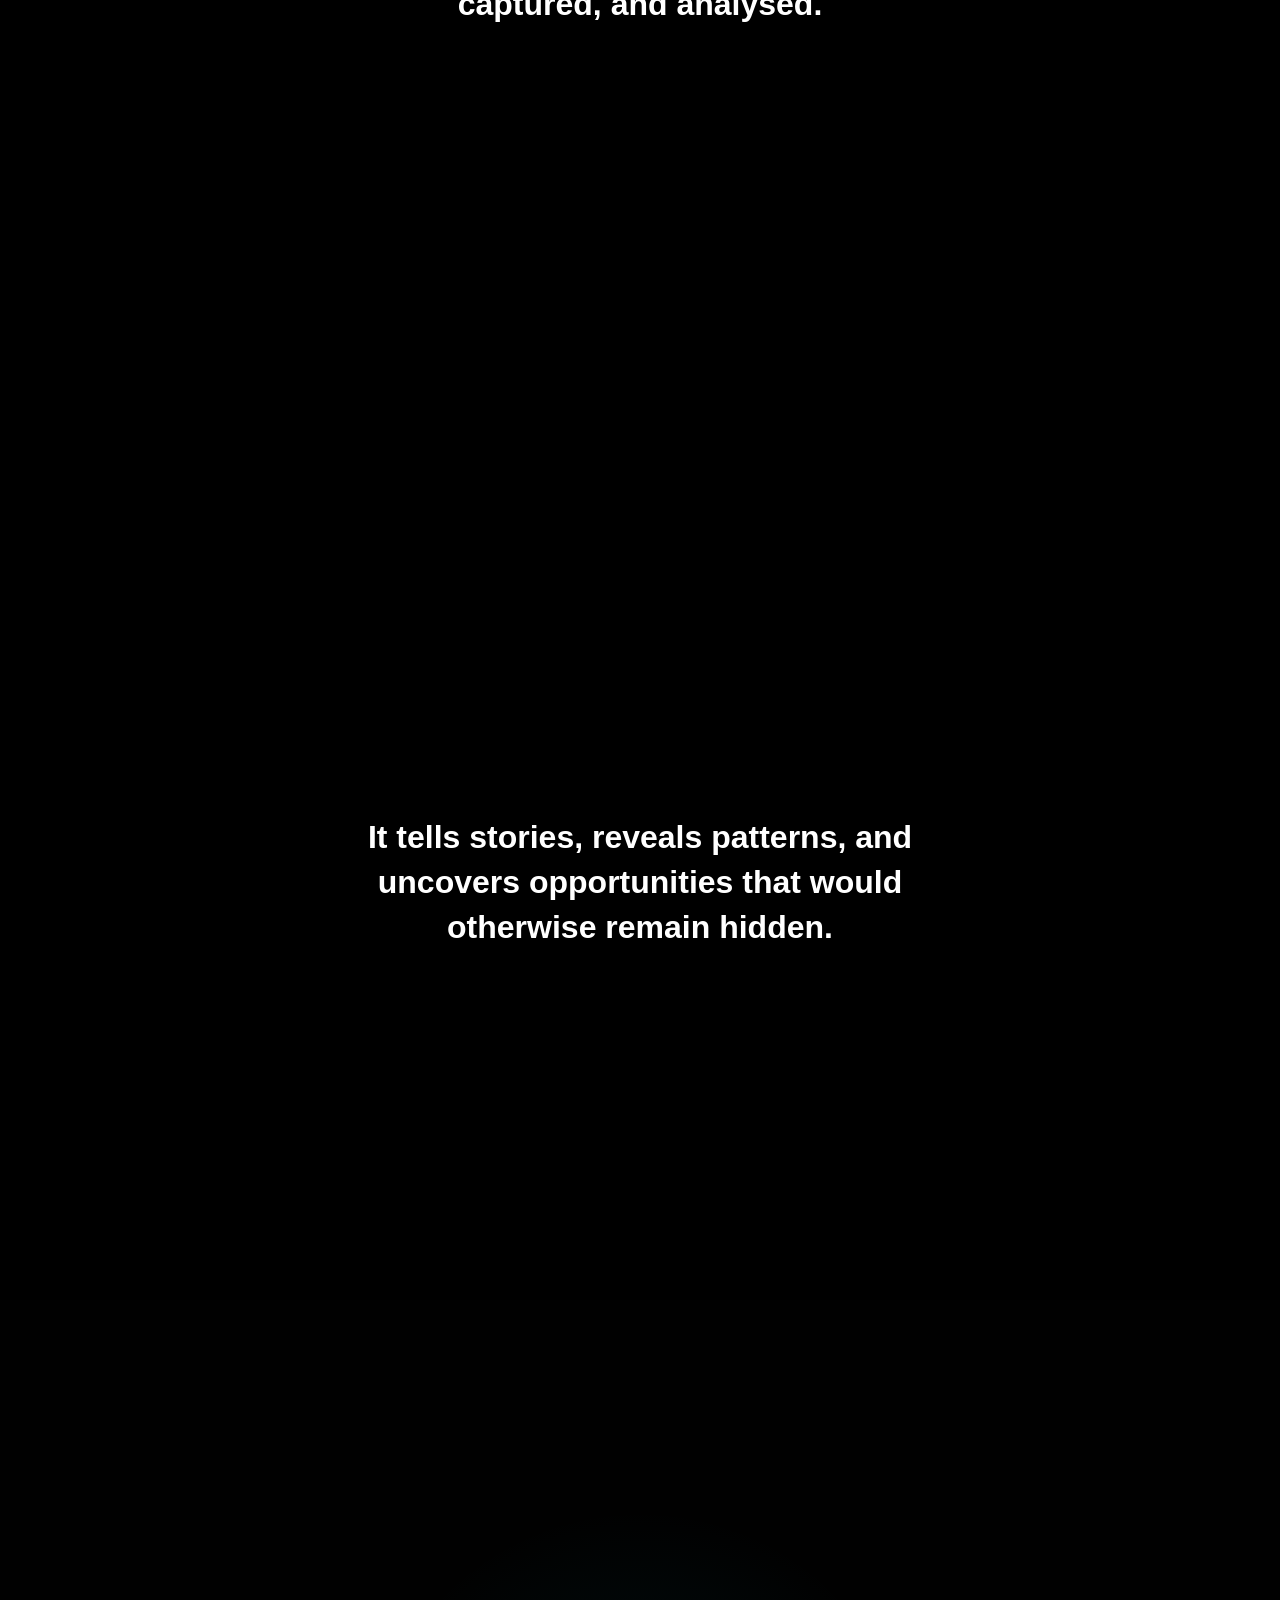
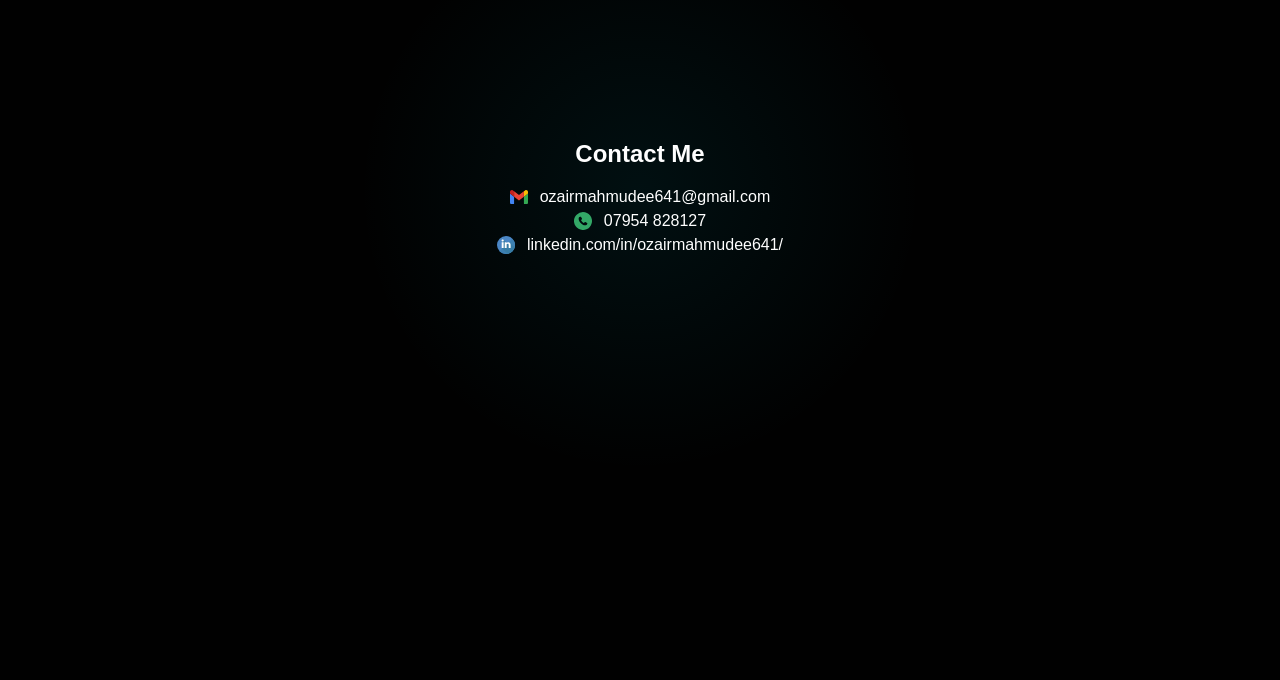
==== commit bb7eb3f1: "Update typing text for improved clarity" ====
--- a/index.html
+++ b/index.html
@@ -122,7 +122,7 @@
 
 <script>
 document.addEventListener("DOMContentLoaded", function () {
-  const text = "Data Analyst | AI | Insights";
+  const text = "Detail-Focused | Solution-Driven | Business-Aware";
   const typingElement = document.getElementById("typing-text");
 
   let index = 0;
